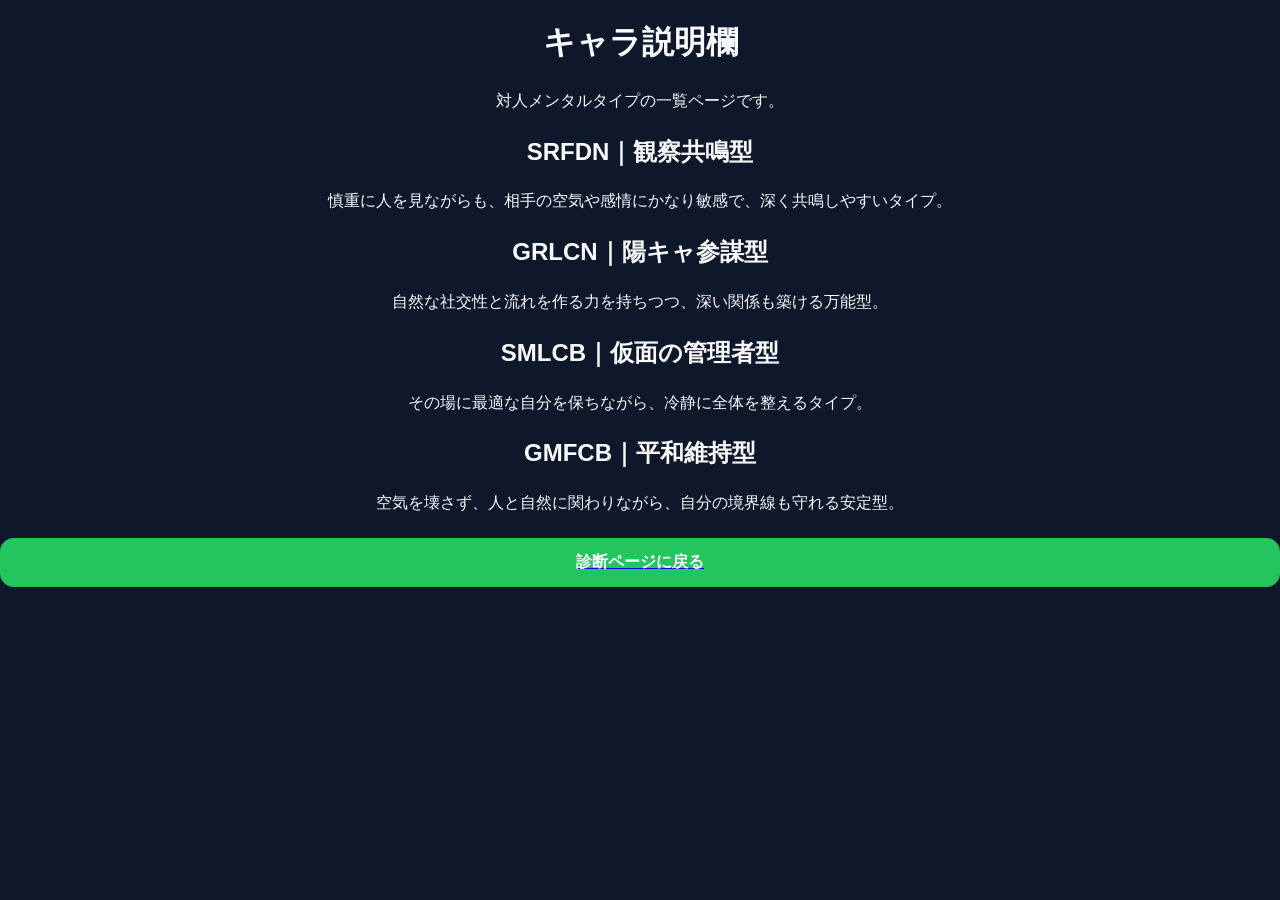
==== types.html @ 8a035c60 "Create types.html" ====
<!DOCTYPE html>
<html lang="ja">
<head>
  <meta charset="UTF-8">
  <meta name="viewport" content="width=device-width, initial-scale=1.0">
  <title>キャラ説明欄</title>
  <link rel="stylesheet" href="style.css">
</head>
<body>
  <div class="box">
    <h1>キャラ説明欄</h1>
    <p>対人メンタルタイプの一覧ページです。</p>

    <div class="type-card">
      <h2>SRFDN｜観察共鳴型</h2>
      <p>慎重に人を見ながらも、相手の空気や感情にかなり敏感で、深く共鳴しやすいタイプ。</p>
    </div>

    <div class="type-card">
      <h2>GRLCN｜陽キャ参謀型</h2>
      <p>自然な社交性と流れを作る力を持ちつつ、深い関係も築ける万能型。</p>
    </div>

    <div class="type-card">
      <h2>SMLCB｜仮面の管理者型</h2>
      <p>その場に最適な自分を保ちながら、冷静に全体を整えるタイプ。</p>
    </div>

    <div class="type-card">
      <h2>GMFCB｜平和維持型</h2>
      <p>空気を壊さず、人と自然に関わりながら、自分の境界線も守れる安定型。</p>
    </div>

    <a href="index.html">
      <button>診断ページに戻る</button>
    </a>
  </div>
</body>
</html>
---- style.css ----
body {
  font-family: "Hiragino Sans", "Yu Gothic", sans-serif;
  background: #0f172a;
  color: #f8fafc;
  margin: 0;
  padding: 0;
}

.container {
  max-width: 760px;
  margin: 0 auto;
  padding: 20px;
}

.card {
  background: #1e293b;
  border-radius: 20px;
  padding: 24px;
  margin-top: 30px;
  box-shadow: 0 8px 24px rgba(0, 0, 0, 0.3);
}

.hidden {
  display: none;
}

h1, h2, h3 {
  text-align: center;
}

p {
  line-height: 1.8;
  text-align: center;
}

button {
  display: block;
  width: 100%;
  margin-top: 20px;
  padding: 14px;
  border: none;
  border-radius: 14px;
  background: #22c55e;
  color: white;
  font-size: 16px;
  font-weight: bold;
  cursor: pointer;
}

button:hover {
  opacity: 0.9;
}

.choices button {
  margin-bottom: 12px;
  background: #334155;
}

.progress-wrap {
  width: 100%;
  height: 14px;
  background: #334155;
  border-radius: 999px;
  overflow: hidden;
  margin-bottom: 12px;
}

#progress-bar {
  height: 100%;
  width: 0%;
  background: #22c55e;
  transition: width 0.3s ease;
}

.gauge-box {
  margin: 18px 0;
}

.gauge-label {
  display: flex;
  justify-content: space-between;
  margin-bottom: 6px;
  font-size: 14px;
  gap: 8px;
}

.gauge-track {
  width: 100%;
  height: 14px;
  background: #334155;
  border-radius: 999px;
  overflow: hidden;
}

.gauge-fill {
  height: 100%;
  background: #38bdf8;
}

.core-box,
.detail-box {
  background: #0f172a;
  padding: 16px;
  border-radius: 16px;
  margin: 20px 0;
}

.detail-box ul {
  margin: 0;
  padding-left: 20px;
}

.detail-box li {
  margin: 8px 0;
  line-height: 1.6;
}
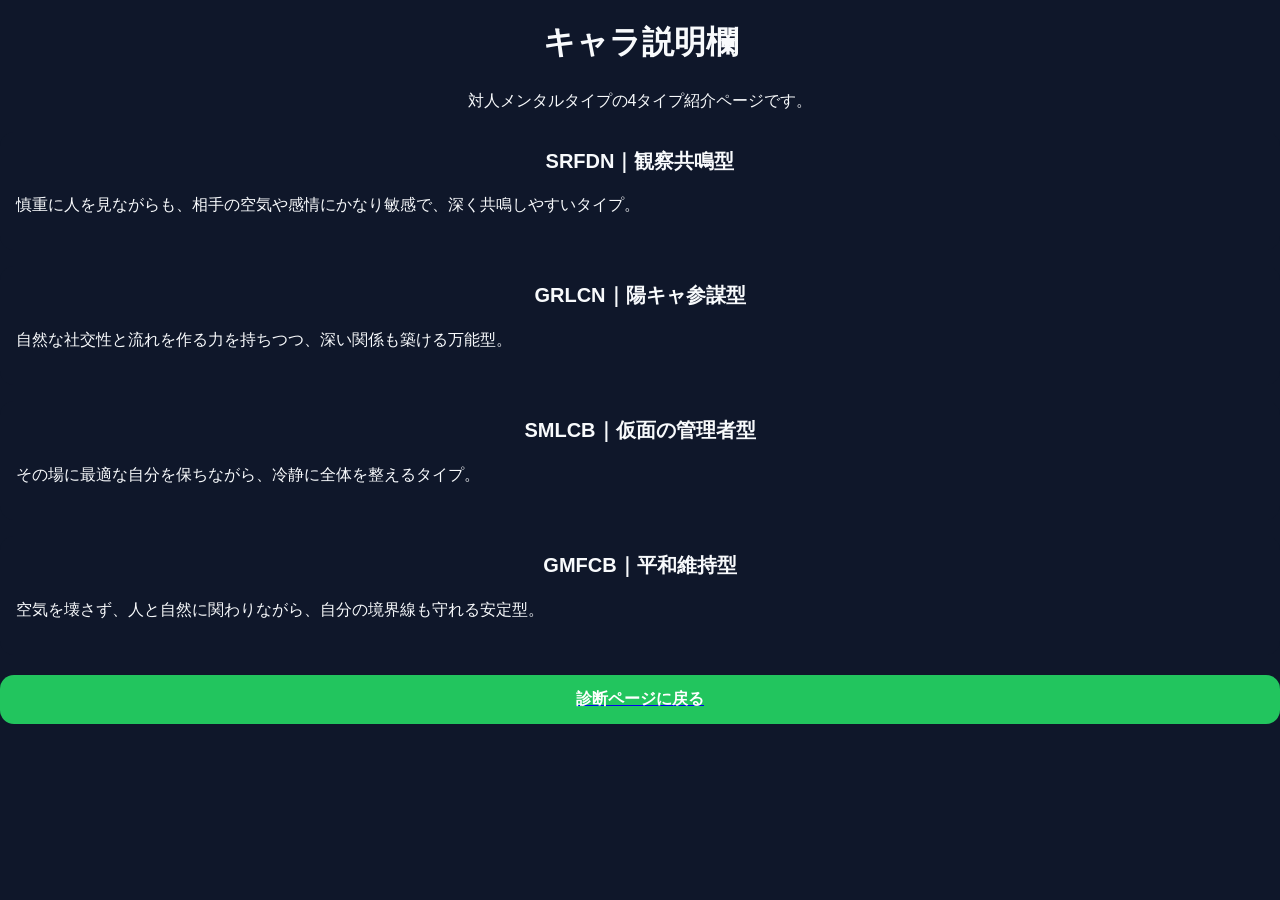
==== commit 08d8e3e6: "types.html を更新" ====
--- a/types.html
+++ b/types.html
@@ -9,31 +9,110 @@
 <body>
   <div class="box">
     <h1>キャラ説明欄</h1>
-    <p>対人メンタルタイプの一覧ページです。</p>
+    <p>対人メンタルタイプの4タイプ紹介ページです。</p>
 
-    <div class="type-card">
+    <div class="type-card" onclick="toggleType('srfdn')">
       <h2>SRFDN｜観察共鳴型</h2>
       <p>慎重に人を見ながらも、相手の空気や感情にかなり敏感で、深く共鳴しやすいタイプ。</p>
     </div>
+    <div class="type-detail hidden" id="srfdn">
+      <h3>特徴</h3>
+      <p>静かに見えて、内側ではかなり多くのことを感じ取っているタイプ。人との距離を慎重に見極めながら、信頼した相手とは深くつながる。</p>
 
-    <div class="type-card">
+      <h3>強み</h3>
+      <ul>
+        <li>空気の違和感に強い</li>
+        <li>深い信頼関係を築きやすい</li>
+        <li>共感力が高い</li>
+      </ul>
+
+      <h3>弱み</h3>
+      <ul>
+        <li>引きずりやすい</li>
+        <li>察してほしい期待が強くなりやすい</li>
+        <li>本音を溜め込みやすい</li>
+      </ul>
+    </div>
+
+    <div class="type-card" onclick="toggleType('grlcn')">
       <h2>GRLCN｜陽キャ参謀型</h2>
       <p>自然な社交性と流れを作る力を持ちつつ、深い関係も築ける万能型。</p>
     </div>
+    <div class="type-detail hidden" id="grlcn">
+      <h3>特徴</h3>
+      <p>明るく人と関われるだけでなく、場を整えたり空気を回したりするのが上手いタイプ。広く関われるが、中身も薄くない。</p>
 
-    <div class="type-card">
+      <h3>強み</h3>
+      <ul>
+        <li>社交性と主導力が高い</li>
+        <li>場を回しながら深い関係も作れる</li>
+        <li>頼られやすい</li>
+      </ul>
+
+      <h3>弱み</h3>
+      <ul>
+        <li>気を回しすぎて疲れやすい</li>
+        <li>大丈夫そうに見られすぎる</li>
+        <li>本音が埋もれることがある</li>
+      </ul>
+    </div>
+
+    <div class="type-card" onclick="toggleType('smlcb')">
       <h2>SMLCB｜仮面の管理者型</h2>
       <p>その場に最適な自分を保ちながら、冷静に全体を整えるタイプ。</p>
     </div>
+    <div class="type-detail hidden" id="smlcb">
+      <h3>特徴</h3>
+      <p>対人でかなり制御が効いており、その場に合わせた立ち回りが得意。安定感がある反面、本音が見えにくいこともある。</p>
 
-    <div class="type-card">
+      <h3>強み</h3>
+      <ul>
+        <li>非常に崩れにくい</li>
+        <li>対人の調整力が高い</li>
+        <li>組織や集団で安定感がある</li>
+      </ul>
+
+      <h3>弱み</h3>
+      <ul>
+        <li>本音が見えにくい</li>
+        <li>感情を後回しにしやすい</li>
+        <li>素の自分が曖昧になりやすい</li>
+      </ul>
+    </div>
+
+    <div class="type-card" onclick="toggleType('gmfcb')">
       <h2>GMFCB｜平和維持型</h2>
       <p>空気を壊さず、人と自然に関わりながら、自分の境界線も守れる安定型。</p>
+    </div>
+    <div class="type-detail hidden" id="gmfcb">
+      <h3>特徴</h3>
+      <p>柔らかく人と関われる一方で、無理に自分を削らないバランス感覚を持つタイプ。優しさと安定感が武器。</p>
+
+      <h3>強み</h3>
+      <ul>
+        <li>人を安心させやすい</li>
+        <li>対人トラブルが少ない</li>
+        <li>自分の線を守れる</li>
+      </ul>
+
+      <h3>弱み</h3>
+      <ul>
+        <li>「いい人」で止まりやすい</li>
+        <li>本気度が伝わりにくい</li>
+        <li>我慢が静かに溜まりやすい</li>
+      </ul>
     </div>
 
     <a href="index.html">
       <button>診断ページに戻る</button>
     </a>
   </div>
+
+  <script>
+    function toggleType(id) {
+      const el = document.getElementById(id);
+      el.classList.toggle("hidden");
+    }
+  </script>
 </body>
-</html>
+</html>
--- a/style.css
+++ b/style.css
@@ -114,3 +114,19 @@
   margin: 8px 0;
   line-height: 1.6;
 }
+.type-card {
+  background: #0f172a;
+  border-radius: 14px;
+  padding: 16px;
+  margin-top: 16px;
+}
+
+.type-card h2 {
+  margin-top: 0;
+  font-size: 20px;
+}
+
+.type-card p {
+  text-align: left;
+  line-height: 1.7;
+}
